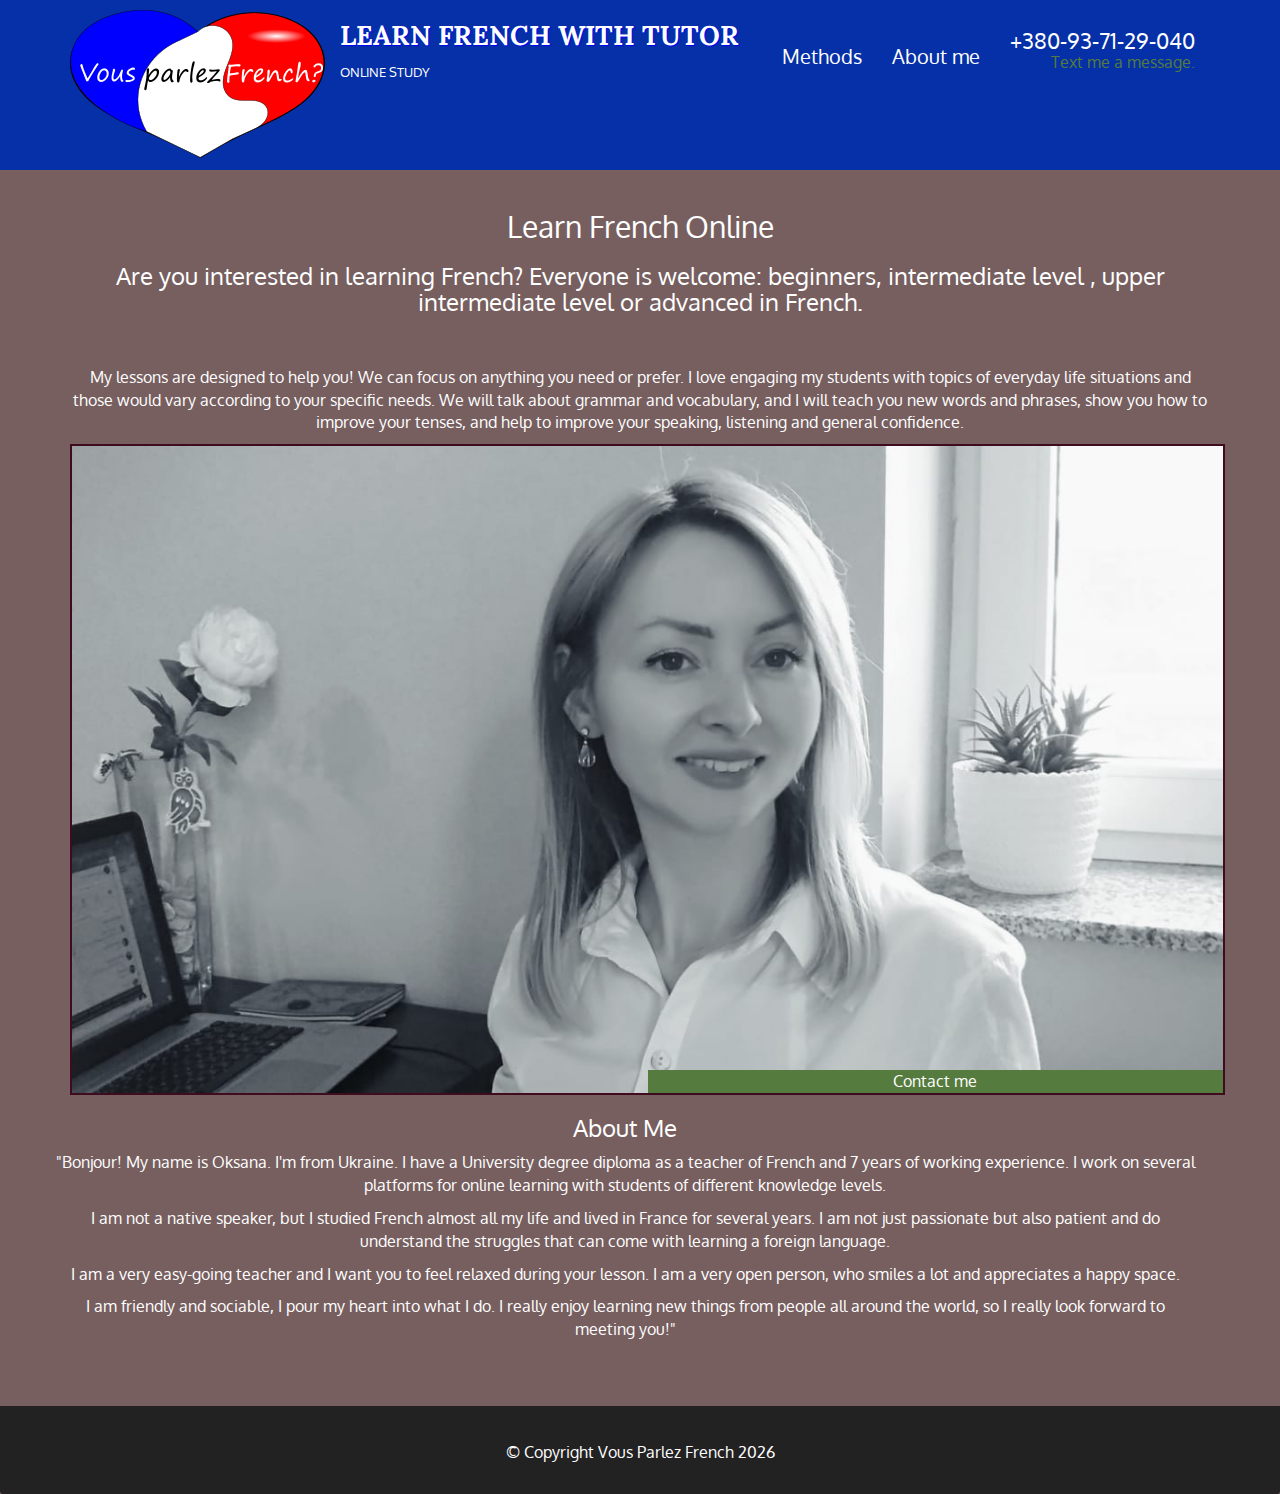
==== about-me.html @ 1aa86977 "Add files via upload" ====
<!doctype html>
<html lang="en">
  <head>
    <meta charset="utf-8">
    <meta http-equiv="X-UA-Compatible" content="IE=edge">
    <meta name="viewport" content="width=device-width, initial-scale=1">
    <title>Are you interested in learning French? Everyone is welcome: beginners, intermediate level , upper intermediate level or advanced in French.</title>
    <link rel="stylesheet" href="css/bootstrap.min.css">
    <link rel="stylesheet" href="css/styles.css">
    <link href='https://fonts.googleapis.com/css?family=Oxygen:400,300,700' rel='stylesheet' type='text/css'>
    <link href='https://fonts.googleapis.com/css?family=Lora' rel='stylesheet' type='text/css'>
  </head>
<body>
  <header>
    <nav id="header-nav" class="navbar navbar-default">
      <div class="container">
        <div class="navbar-header">
          <a href="index.html" class="pull-left visible-md visible-lg">
            <div id="logo-img"></div>
          </a>

          <div class="navbar-brand">
            <a href="index.html"><h1>Learn French with Tutor</h1></a>
            <p>
              <span>Online Study</span>
            </p>
          </div>

          <button type="button" class="navbar-toggle collapsed" data-toggle="collapse" data-target="#collapsable-nav" aria-expanded="false">
            <span class="sr-only">Toggle navigation</span>
            <span class="icon-bar"></span>
            <span class="icon-bar"></span>
            <span class="icon-bar"></span>
          </button>
        </div>
        
        <div id="collapsable-nav" class="collapse navbar-collapse">
           <ul id="nav-list" class="nav navbar-nav navbar-right">
            <li>
              <a href="methods.html">
                <span class=""></span><br class="hidden-xs"> Methods</a>
            </li>
            <li>
              <a href="about-me.html">
                <span class=""></span><br class="hidden-xs"> About me</a>
            </li>
            <li id="phone" class="hidden-xs">
              <a href="tel:+380-93-71-29-040">
                <span>+380-93-71-29-040</span></a><div>Text me a message.</div>
              </li>
          </ul><!-- #nav-list -->
        </div><!-- .collapse .navbar-collapse -->
      </div><!-- .container -->
    </nav><!-- #header-nav -->
  </header>

  <div id="main-content" class="container">
    <h2 id="menu-categories-title" class="text-center">Learn French Online</h2>
    <div class="text-center"><h3>Are you interested in learning French? Everyone is welcome: beginners, intermediate level , upper intermediate level or advanced in French.</h3></div>
    <div class="text-center"><p>My lessons are designed to help you! We can focus on anything you need or prefer. I love engaging my students with topics of everyday life situations and those would vary according to your specific needs. We will talk about grammar and vocabulary, and I will teach you new words and phrases, show you how to improve your tenses, and help to improve your speaking, listening and general confidence. </p></div>
    <section class="row">
      <div class="menu-item-tile col-lg-12">
        <div class="row">
          <div class="col-lg-12">
            <div class="menu-item-photo">
              <div>Contact me</div>
              <img class="img-responsive" width="100%" height="100%" src="images/about-me-large.jpg" alt="Item">
            </div>
          </div>
          <div class="menu-item-description text-center">
            <h3 class="menu-item-title">About Me</h3>
            <p id="oksana-story">
              "Bonjour! My name is Oksana. I'm from Ukraine. 
              I have a University degree diploma as a teacher of French and 7 years of working experience. 
              I work on several platforms for online learning with students of different knowledge levels.</p> 
              <p> I am not a native speaker, but I studied French almost all my life and lived in France for several years. 
              I am not just passionate but also patient and do understand the struggles that can come with learning 
              a foreign language.</p> 
              <p>I am a very easy-going teacher and I want you to feel relaxed during your lesson. 
              I am a very open person, who smiles a lot and appreciates a happy space. </p> 
              <p>I am friendly and sociable, I pour my heart into what I do.  
              I really enjoy learning new things from people all around the world, 
              so I really look forward to meeting you!"</p>
            </p>
          </div>
        </div>
        <hr class="visible-xs">
      </div>

    </section>

  </div><!-- End of #main-content -->

  <footer class="panel-footer">
    <div class="container">
      <div class="text-center">&copy; Copyright Vous Parlez French <script>document.write(new Date().getFullYear())</script></div>
    </div>
  </footer>

  <!-- jQuery (Bootstrap JS plugins depend on it) -->
  <script src="js/jquery-2.1.4.min.js"></script>
  <script src="js/bootstrap.min.js"></script>
  <script src="js/script.js"></script>
</body>
</html>
---- css/styles.css ----
body {
  font-size: 16px;
  color: #fff;
  background-color: #775f60;
  font-family: 'Oxygen', sans-serif;
}

/** HEADER **/
#header-nav {
  background-color: rgb(5, 48, 167);
  border-radius: 0;
  border: 0;
}

#logo-img {
  background: url('../images/logo_vousparlez.png') no-repeat;
  width:255px;
  height:150px;
  margin: 10px 15px 10px 0;
}

.navbar-brand {
  padding-top: 25px;
}
.navbar-brand h1 { 
  font-family: 'Lora', serif;
  color: #ffffff;
  font-size: 1.5em;
  text-transform: uppercase;
  font-weight: bold;
  text-shadow: 1px 1px 1px rgb(1, 5, 243);
  margin-top: 0;
  margin-bottom: 0;
  line-height: .75;
}
.navbar-brand a:hover, .navbar-brand a:focus {
  text-decoration: none;
}
.navbar-brand p { 
  color: #ffffff;
  text-transform: uppercase;
  font-size: .7em;
  margin-top: 15px;
}
.navbar-brand p span { 
  vertical-align: middle;
}

#nav-list {
  margin-top: 10px;
}
#nav-list a {
  color: #ffffff;
  text-align: center;
  font-size: 20px;
}
#nav-list a:hover {
  background: #E7E7E7;
}
#nav-list a span {
  font-size: 1.1em;
}

#phone {
  margin-top: 5px;
}
#phone a {
  text-align: right;
  padding-bottom: 0;
}
#phone div { 
  color: #557c3e;
  text-align: right;
  padding-right: 15px;
}

.navbar-header button.navbar-toggle, .navbar-header .icon-bar {
  border: 1px solid white;
}
.navbar-header button.navbar-toggle {
  clear: both;
  margin-top: -30px;
}
/* END HEADER */

/* FOOTER */
.panel-footer {
  margin-top: 30px;
  padding-top: 35px;
  padding-bottom: 30px;
  background-color: #222;
  border-top: 0;
}
.panel-footer div.row {
  margin-bottom: 35px;
}
#hours, #address {
  line-height: 2;
}
#hours > span, #address > span {
  font-size: 1.3em;
}
#address p {
  color: #557c3e;
  font-size: .8em;
  line-height: 1.8;
}
#testimonials {
  font-style: italic;
}
#testimonials p:nth-child(2) {
  margin-top: 25px;
}
/* END FOOTER */



/* HOME PAGE */
.container .jumbotron {
  box-shadow: 0 0 50px blue;
  border: 2px solid white;
}

#methods, #about-me, #map-tile {
  height: 250px;
  width: 100%;
  margin-bottom: 15px;
  position: relative;
  border: 2px solid white;
  overflow: hidden;
}
#methods:hover, #about-me:hover, #map-tile:hover {
  box-shadow: 0 1px 5px 1px #0816ce;
}
#methods {
  background: url('../images/methods.png') no-repeat;
  background-position: center;
}
#about-me {
  background: url('../images/about-me.png') no-repeat;
  background-position: center;
}
#methods span, #about-me span, #map-tile span {
  position: absolute;
  bottom: 0;
  right: 0;
  width: 100%;
  text-align: center;
  font-size: 1.6em;
  text-transform: uppercase;
  background-color: #000;
  color: #fff;
  opacity: .8;
}
/* END HOME PAGE */

/* MENU CATEGORIES PAGE */
.category-tile { 
  position: relative;
  border: 2px solid #3F0C1F;
  overflow: hidden;
  width: 200px;
  height: 200px;
  margin: 0 auto 15px;
}
.category-tile span {
  position: absolute;
  bottom: 0;
  right: 0;
  width: 100%;
  text-align: center;
  font-size: 1.2em;
  text-transform: uppercase;
  background-color: #000;
  color: #fff;
  opacity: .8;
}
.category-tile:hover {
  box-shadow: 0 1px 5px 1px #cccccc;
}

#menu-categories-title + div {
  margin-bottom: 50px;
}
/* END MENU CATEGORIES PAGE */

/* SINGLE CATEGORY PAGE */
.menu-item-tile {
  margin-bottom: 25px;
}
.menu-item-tile hr {
  width: 100%;
}
.menu-item-tile .menu-item-price {
  font-size: 1.1em;
  text-align: right;
  margin-top: -15px;
  margin-right: -15px;
}
.menu-item-tile .menu-item-price span {
  font-size: .6em;
}
.menu-item-photo {
  position: relative;
  border: 2px solid #3F0C1F; 
  overflow: hidden;
  padding: 0;
  margin-right: -15px;
  margin-left: auto;
  margin-bottom: 20px;
  max-width: 1250px;
}
.menu-item-photo div {
  position: absolute;
  bottom: 0;
  right: 0;
  width: 50%;
  background-color: #557c3e;
  text-align: center;
}
.menu-item-description {
  padding-right: 30px;
}
h3.menu-item-title {
  margin: 0 0 10px;
}
.menu-item-details {
  font-size: .9em;
  font-style: italic;
}
/* END SINGLE CATEGORY PAGE */




/********** Large devices only **********/
@media (min-width: 1200px) {
  .container .jumbotron {
    background: url('../images/paris_1280.jpg') no-repeat;
    height: 675px;
  }
}

/********** Medium devices only **********/
@media (min-width: 992px) and (max-width: 1199px) {
  /* Header */
  #logo-img {
    background: url('../images/logo_vousparlez_200px.png') no-repeat;
    width: 200px;
    height: 116px;
    margin: 5px 5px 5px 0;
  }

  #nav-list a{
    font-size: 14px;
  }

  .navbar-brand h1{
    font-size: 24px;
  }
  /* End Header */

  /* Home Page */
  .container .jumbotron {
    background: url('../images/paris_1280.jpg') no-repeat;
    height: 558px;
  }
  /* End Home Page */
}

/********** Small devices only **********/
@media (min-width: 768px) and (max-width: 991px) {
  /* Home Page */
  .container .jumbotron {
    background: url('../images/paris_1280.jpg') no-repeat;
    height: 432px;
  }

  #nav-list a{
    font-size: 14px;
  }

  .navbar-brand h1{
    font-size: 24px;
  }
  /* End Home Page */
}

/********** Extra small devices only **********/
@media (max-width: 767px) {
  /* Header */
  .navbar-brand {
    padding-top: 10px;
    height: 80px;
  }
  .navbar-brand h1 { /* Restaurant name */
    padding-top: 10px;
    font-size: 5vw; /* 1vw = 1% of viewport width */
  }
  .navbar-brand p {
    font-size: .6em;
    margin-top: 12px;
  }
  .navbar-brand p img { 
    height: 20px;
  }

  #collapsable-nav a { 
    font-size: 1.2em;
  }
  #collapsable-nav a span { 
    font-size: 1em;
    margin-right: 5px;
  }

  #call-btn > a {
    font-size: 1.5em;
    display: block;
    margin: 0 20px;
    padding: 10px;
    border: 2px solid #fff;
    background-color: #f6b319;
    color: #951c49;
  }
  #xs-deliver {
    margin-top: 5px;
    font-size: .7em;
    letter-spacing: .1em;
    text-transform: uppercase;
  }
  /* End Header */

  /* Footer */
  .panel-footer section {
    margin-bottom: 30px;
    text-align: center;
  }
  .panel-footer section:nth-child(3) {
    margin-bottom: 0; /* margin already exists on the whole row */
  }
  .panel-footer section hr {
    width: 50%;
  }
  /* End Footer */

  /* Home Page */
  .container .jumbotron {
    margin-top: 30px;
    padding: 0;
  }
  #methods, #about-me {
    width: 360px;
    margin: 0 auto 15px;
  }

  .menu-item-photo {
    margin-right: auto;
  }
  .menu-item-tile .menu-item-price {
    text-align: center;
  }
  .menu-item-description {
    text-align: center;;
  }
}

#menu-categories-title > br{
  margin-bottom: 15px;
}

#menu-categories-title span{

}




/********** Super extra small devices Only :-) (e.g., iPhone 4) **********/
@media (max-width: 479px) {
  /* Header */
  .navbar-brand h1 { 
    padding-top: 5px;
    font-size: 6vw;
  }
  /* End Header */
  
  /* Home page */
  #methods, #about-me {
    width: 280px;
    margin: 0 auto 15px;
  }

  .col-xxs-12 {
    position: relative;
    min-height: 1px;
    padding-right: 15px;
    padding-left: 15px;
    float: left;
    width: 100%;
  }
}

  /* End Home page */

  /* about-me page */
#oksana_story{
line-height: 32px;   /* within paragraph */
margin-bottom: 30px; /* between paragraphs */
}

  /* end about-me page */


  /* methods page */

  .methods-table{
    display: flex;
    flex-wrap:wrap;
    justify-content: space-around;
    width: min(1600px, 100%);

  }

  .card{
    max-width: 360px;
    background-color: rgb(45, 45, 226);
    margin: 10px 10px;
    overflow: hidden;
    color: white;
   font-weight: 600;
   text-align: center;
   border-radius:  5px 5px;

  }

  .card-header{
    background-color:rgb(153, 43, 43);
    display: inline-block;
    color: #E7E7E7;
    padding: 10px 10px;
    border-radius:  10px 10px;
  }


  .card:hover{
    background-color: tomato;
    border: solid 1px;
    border-color: white;
  }
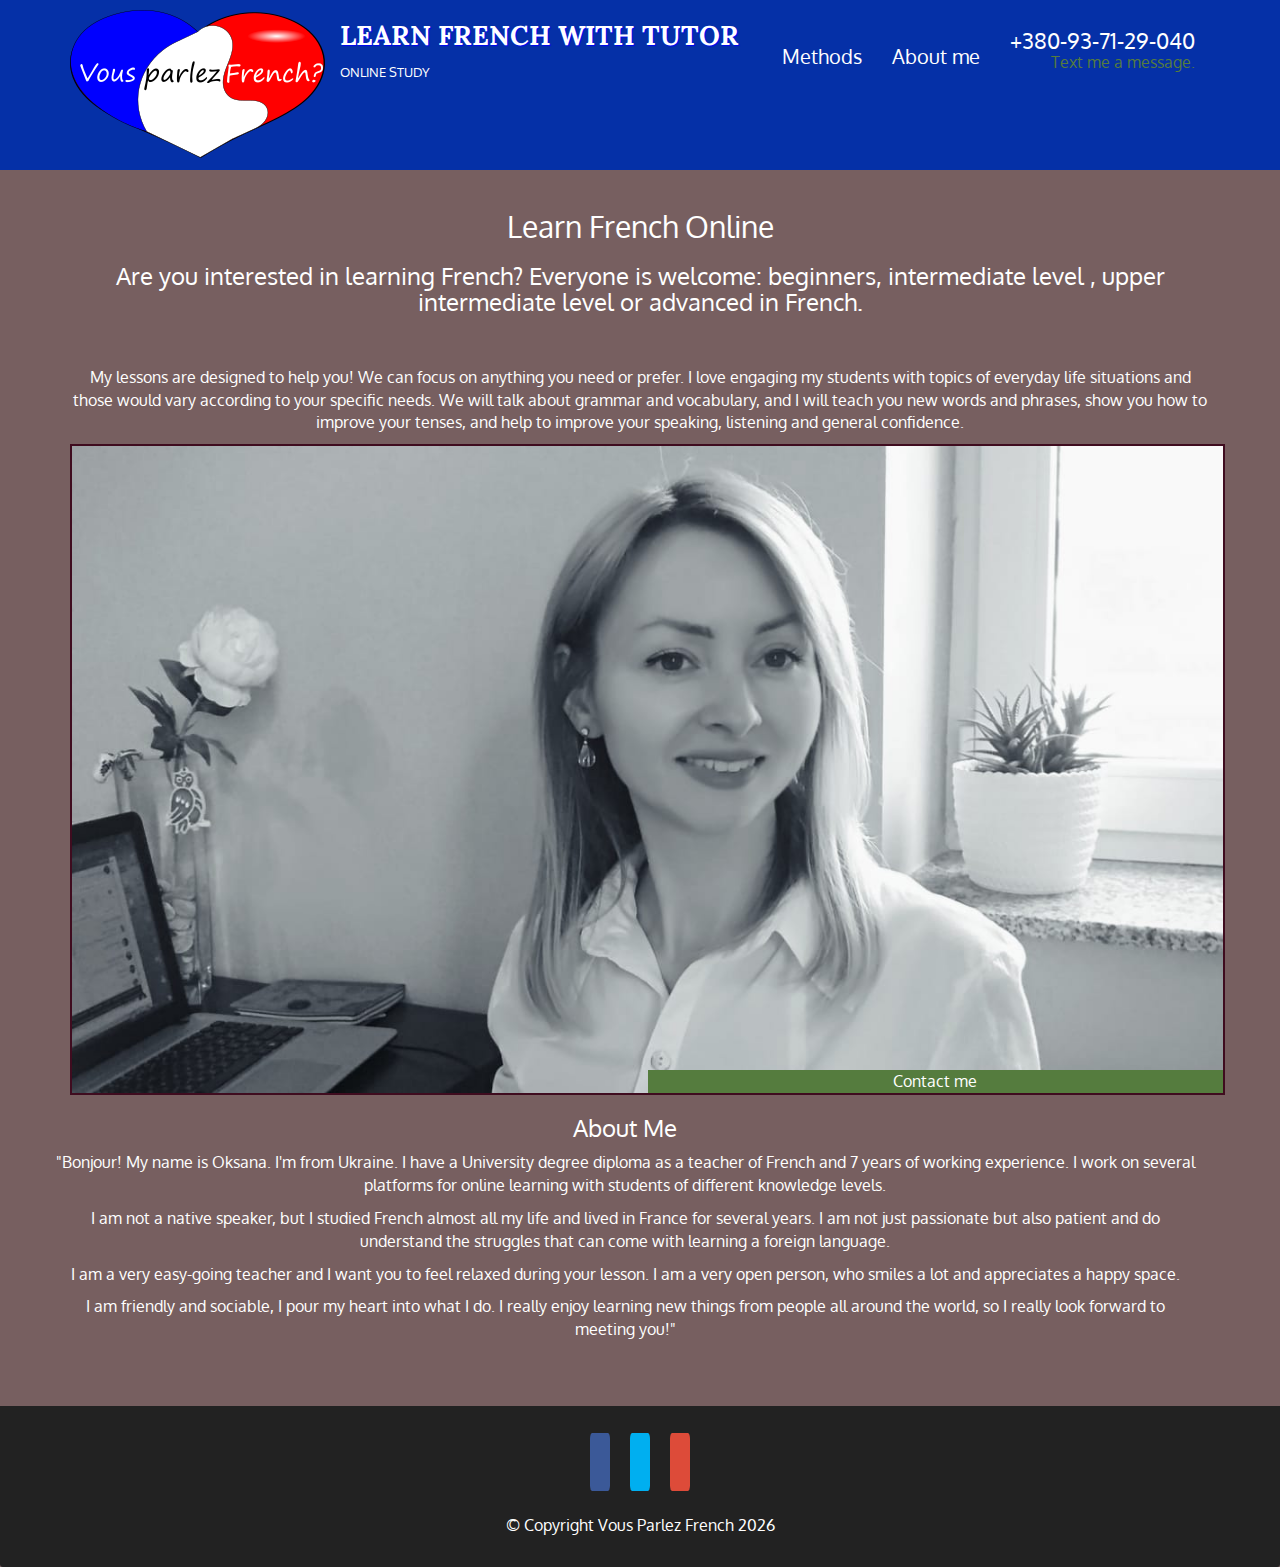
==== commit 2ae7ef05: "Add files via upload" ====
--- a/about-me.html
+++ b/about-me.html
@@ -4,7 +4,7 @@
     <meta charset="utf-8">
     <meta http-equiv="X-UA-Compatible" content="IE=edge">
     <meta name="viewport" content="width=device-width, initial-scale=1">
-    <title>Are you interested in learning French? Everyone is welcome: beginners, intermediate level , upper intermediate level or advanced in French.</title>
+    <title>Vous parlez French? Learn French with tutor.</title>
     <link rel="stylesheet" href="css/bootstrap.min.css">
     <link rel="stylesheet" href="css/styles.css">
     <link href='https://fonts.googleapis.com/css?family=Oxygen:400,300,700' rel='stylesheet' type='text/css'>
@@ -93,7 +93,15 @@
 
   <footer class="panel-footer">
     <div class="container">
-      <div class="text-center">&copy; Copyright Vous Parlez French <script>document.write(new Date().getFullYear())</script></div>
+      <div class="icons">
+        <address>
+      <a href="https://www.facebook.com/profile.php?id=100004658418499"  target="_blank" class="fa fa-facebook"></a>
+      <a href="skype:oksana.monana"  target="_blank" class="fa fa-skype"></a>
+      <a href="mailto:mmademoisselle@gmail.com"  target="_blank" class="fa fa-google"></a>
+    </div>
+    </address>
+      <div class="text-center"><!-- Add font awesome icons -->
+&copy; Copyright Vous Parlez French <script>document.write(new Date().getFullYear())</script></div>
     </div>
   </footer>
 
--- a/css/styles.css
+++ b/css/styles.css
@@ -416,8 +416,9 @@
   .methods-table{
     display: flex;
     flex-wrap:wrap;
-    justify-content: space-around;
+    justify-content: center;
     width: min(1600px, 100%);
+    justify-content: space-evenly;
 
   }
 
@@ -430,6 +431,8 @@
    font-weight: 600;
    text-align: center;
    border-radius:  5px 5px;
+   padding: 0;
+
 
   }
 
@@ -441,6 +444,57 @@
     border-radius:  10px 10px;
   }
 
+  .card .card-header p{
+    padding: 20px;
+    margin: 50px;
+  }
+
+  .panel-footer .container .icons {
+    margin-bottom: 10px;
+    display: flex;
+    justify-content: center;
+    align-self: center;
+    flex-wrap:wrap;
+  }
+
+
+  .fa{
+    margin: 10px;
+    padding: 10px;
+    font-size: 30px;
+    width: 35px;
+    text-align: center;
+    text-decoration: none;
+    border-radius: 10%;
+    justify-content: center;
+  }
+  
+  /* Add a hover effect if you want */
+  .fa:hover {
+    background: white;
+    color: #3B5998;
+  }
+  
+  /* Set a specific color for each brand */
+  
+  /* Facebook */
+  .fa-facebook {
+    background: #3B5998;
+    color: white;
+    align-items: center;
+  }
+  
+  /* Twitter */
+  .fa-skype {
+    background: #00aff0;
+    color: white;
+  }
+
+  .fa-google {
+    background: #dd4b39;
+    color: white;
+  }
+
 
   .card:hover{
     background-color: tomato;
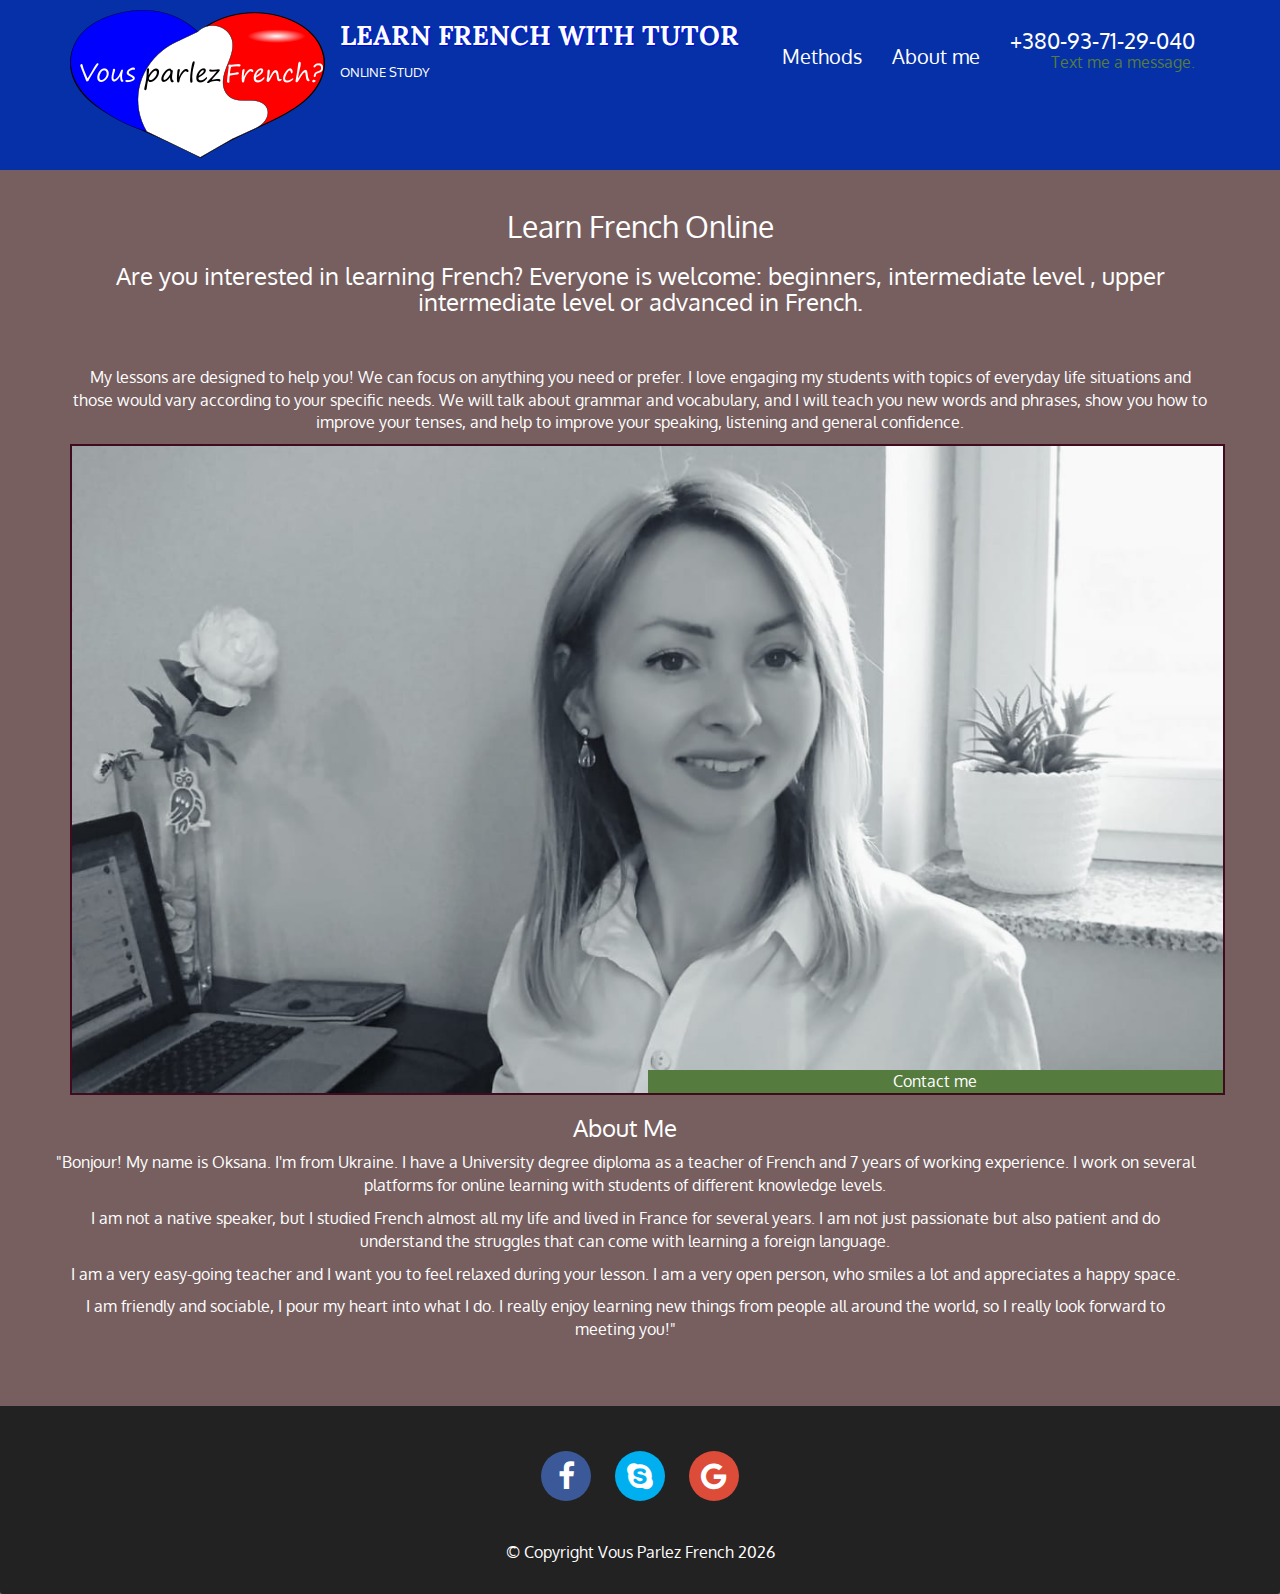
==== commit 39136d98: "Add files via upload" ====
--- a/about-me.html
+++ b/about-me.html
@@ -9,6 +9,7 @@
     <link rel="stylesheet" href="css/styles.css">
     <link href='https://fonts.googleapis.com/css?family=Oxygen:400,300,700' rel='stylesheet' type='text/css'>
     <link href='https://fonts.googleapis.com/css?family=Lora' rel='stylesheet' type='text/css'>
+    <link rel="stylesheet" href="https://cdnjs.cloudflare.com/ajax/libs/font-awesome/4.7.0/css/font-awesome.min.css">
   </head>
 <body>
   <header>
--- a/css/styles.css
+++ b/css/styles.css
@@ -458,14 +458,14 @@
   }
 
 
-  .fa{
+  .panel-footer .fa{
     margin: 10px;
     padding: 10px;
     font-size: 30px;
-    width: 35px;
+    width: 50px;
     text-align: center;
     text-decoration: none;
-    border-radius: 10%;
+    border-radius: 50%;
     justify-content: center;
   }
   
@@ -473,6 +473,8 @@
   .fa:hover {
     background: white;
     color: #3B5998;
+    font-size: 35px;
+    width: 55px;
   }
   
   /* Set a specific color for each brand */
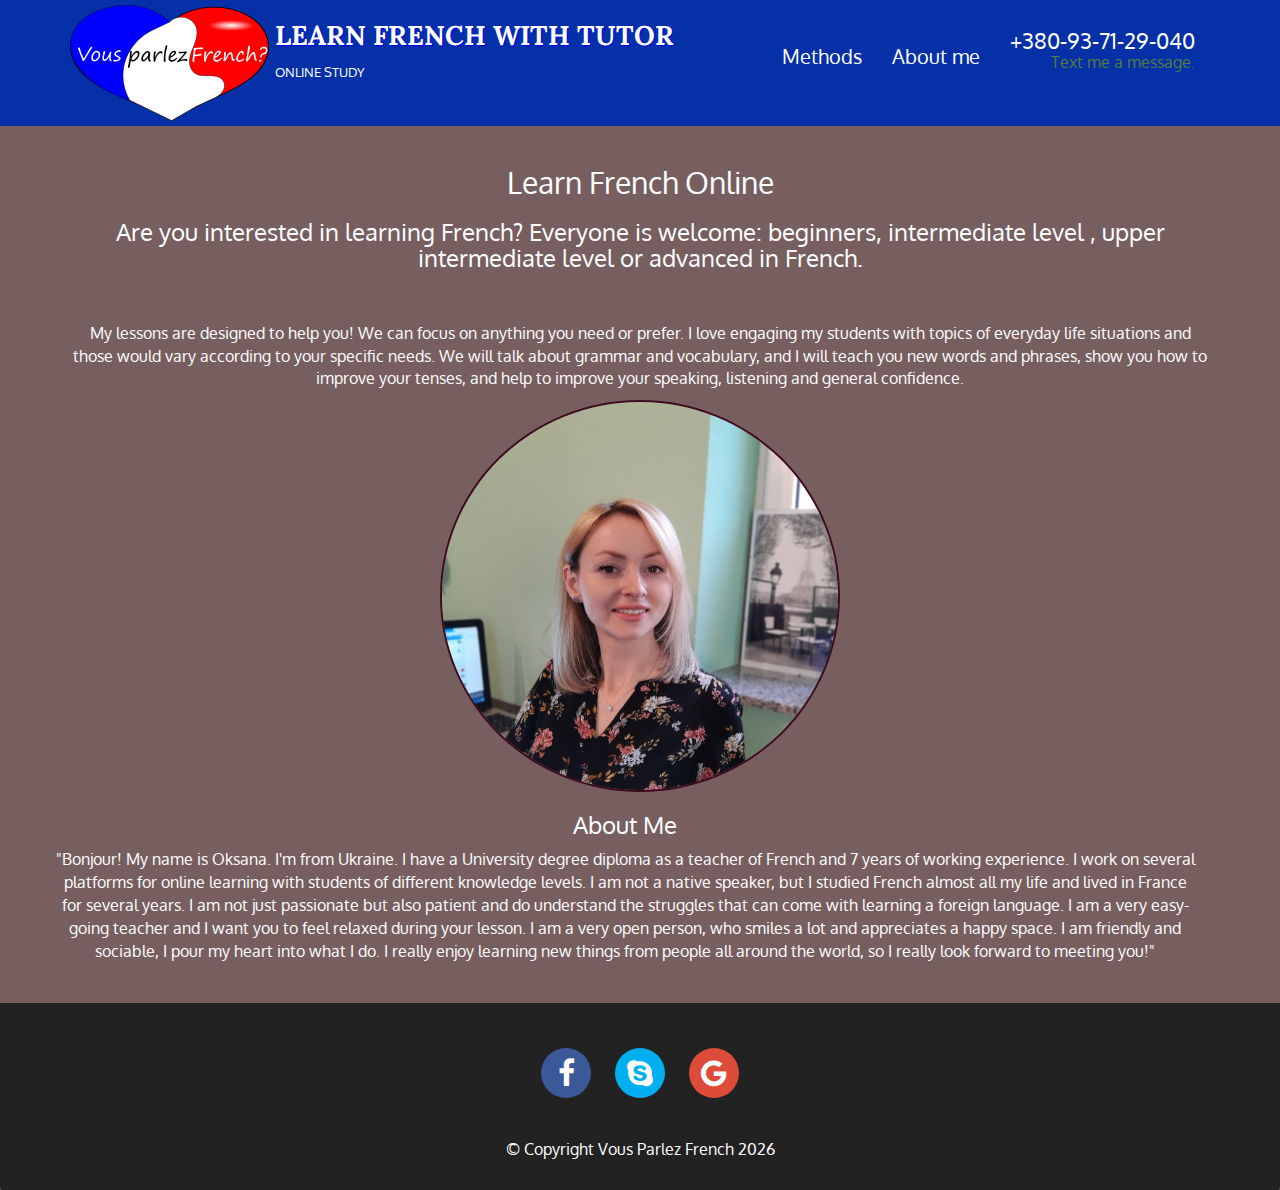
==== commit 394b9121: "Add files via upload" ====
--- a/about-me.html
+++ b/about-me.html
@@ -4,7 +4,7 @@
     <meta charset="utf-8">
     <meta http-equiv="X-UA-Compatible" content="IE=edge">
     <meta name="viewport" content="width=device-width, initial-scale=1">
-    <title>Vous parlez French? Learn French with tutor.</title>
+    <title>Vous parlez French? Learn French with tutor</title>
     <link rel="stylesheet" href="css/bootstrap.min.css">
     <link rel="stylesheet" href="css/styles.css">
     <link href='https://fonts.googleapis.com/css?family=Oxygen:400,300,700' rel='stylesheet' type='text/css'>
@@ -16,7 +16,7 @@
     <nav id="header-nav" class="navbar navbar-default">
       <div class="container">
         <div class="navbar-header">
-          <a href="index.html" class="pull-left visible-md visible-lg">
+          <a href="index.html" class="pull-left visible-xs visible-md visible-lg">
             <div id="logo-img"></div>
           </a>
 
@@ -60,29 +60,26 @@
     <div class="text-center"><h3>Are you interested in learning French? Everyone is welcome: beginners, intermediate level , upper intermediate level or advanced in French.</h3></div>
     <div class="text-center"><p>My lessons are designed to help you! We can focus on anything you need or prefer. I love engaging my students with topics of everyday life situations and those would vary according to your specific needs. We will talk about grammar and vocabulary, and I will teach you new words and phrases, show you how to improve your tenses, and help to improve your speaking, listening and general confidence. </p></div>
     <section class="row">
-      <div class="menu-item-tile col-lg-12">
+      <div class="col-lg-12">
         <div class="row">
-          <div class="col-lg-12">
             <div class="menu-item-photo">
-              <div>Contact me</div>
-              <img class="img-responsive" width="100%" height="100%" src="images/about-me-large.jpg" alt="Item">
+              <img class="img-responsive"  src="images/about-me-large.png" alt="Item">
             </div>
-          </div>
           <div class="menu-item-description text-center">
             <h3 class="menu-item-title">About Me</h3>
-            <p id="oksana-story">
+            <div class="text-center"><p>
               "Bonjour! My name is Oksana. I'm from Ukraine. 
               I have a University degree diploma as a teacher of French and 7 years of working experience. 
-              I work on several platforms for online learning with students of different knowledge levels.</p> 
-              <p> I am not a native speaker, but I studied French almost all my life and lived in France for several years. 
+              I work on several platforms for online learning with students of different knowledge levels. 
+               I am not a native speaker, but I studied French almost all my life and lived in France for several years. 
               I am not just passionate but also patient and do understand the struggles that can come with learning 
-              a foreign language.</p> 
-              <p>I am a very easy-going teacher and I want you to feel relaxed during your lesson. 
-              I am a very open person, who smiles a lot and appreciates a happy space. </p> 
-              <p>I am friendly and sociable, I pour my heart into what I do.  
+              a foreign language.
+              I am a very easy-going teacher and I want you to feel relaxed during your lesson. 
+              I am a very open person, who smiles a lot and appreciates a happy space. 
+              I am friendly and sociable, I pour my heart into what I do.  
               I really enjoy learning new things from people all around the world, 
-              so I really look forward to meeting you!"</p>
-            </p>
+              so I really look forward to meeting you!"</p></div>
+            </>
           </div>
         </div>
         <hr class="visible-xs">
--- a/css/styles.css
+++ b/css/styles.css
@@ -139,6 +139,7 @@
 #about-me {
   background: url('../images/about-me.png') no-repeat;
   background-position: center;
+
 }
 #methods span, #about-me span, #map-tile span {
   position: absolute;
@@ -205,10 +206,11 @@
   border: 2px solid #3F0C1F; 
   overflow: hidden;
   padding: 0;
-  margin-right: -15px;
+  margin-right: auto;
   margin-left: auto;
   margin-bottom: 20px;
-  max-width: 1250px;
+  max-width: 400px;
+  border-radius: 50%;
 }
 .menu-item-photo div {
   position: absolute;
@@ -240,6 +242,14 @@
     height: 675px;
   }
 }
+
+#logo-img {
+  background: url('../images/logo_vousparlez_200px.png') no-repeat;
+  width: 200px;
+  height: 116px;
+  margin: 5px 5px 5px 0;
+}
+
 
 /********** Medium devices only **********/
 @media (min-width: 992px) and (max-width: 1199px) {
@@ -271,6 +281,13 @@
 /********** Small devices only **********/
 @media (min-width: 768px) and (max-width: 991px) {
   /* Home Page */
+  #logo-img {
+    background: url('../images/logo_vousparlez_200px.png') no-repeat;
+    width: 200px;
+    height: 116px;
+    margin: 5px 5px 5px 0;
+  }
+
   .container .jumbotron {
     background: url('../images/paris_1280.jpg') no-repeat;
     height: 432px;
@@ -289,13 +306,20 @@
 /********** Extra small devices only **********/
 @media (max-width: 767px) {
   /* Header */
+  #logo-img {
+    background: url('../images/logo_vousparlez_50px.png') no-repeat;
+    width: 100px;
+    height: 60px;
+    margin: 5px 5px 5px 0;
+  }
+
   .navbar-brand {
     padding-top: 10px;
     height: 80px;
   }
   .navbar-brand h1 { /* Restaurant name */
     padding-top: 10px;
-    font-size: 5vw; /* 1vw = 1% of viewport width */
+    font-size: 4vw; /* 1vw = 1% of viewport width */
   }
   .navbar-brand p {
     font-size: .6em;
@@ -380,7 +404,7 @@
   /* Header */
   .navbar-brand h1 { 
     padding-top: 5px;
-    font-size: 6vw;
+    font-size: 4vw;
   }
   /* End Header */
   
@@ -399,14 +423,11 @@
     width: 100%;
   }
 }
-
   /* End Home page */
+  /********** End of super extra small devices Only :-) (e.g., iPhone 4) **********/
 
   /* about-me page */
-#oksana_story{
-line-height: 32px;   /* within paragraph */
-margin-bottom: 30px; /* between paragraphs */
-}
+
 
   /* end about-me page */
 
@@ -419,8 +440,17 @@
     justify-content: center;
     width: min(1600px, 100%);
     justify-content: space-evenly;
-
-  }
+  }
+
+  #whytolearn{
+    margin: 0px;
+    padding: 0px;
+    width: 100%;
+    background: linear-gradient(to right, rgb(65, 65, 236), white, red);
+    color: black;
+    font-weight: 600;
+  }
+
 
   .card{
     max-width: 360px;
@@ -504,6 +534,123 @@
     border-color: white;
   }
 
-
-
-
+    /* Pricing */
+
+  section.pricing {
+    background: linear-gradient(to right, blue, white, red);
+
+  }
+  
+  .pricing .card-body {
+
+    border: none;
+    border-radius: 1rem;
+    transition: all 0.2s;
+    box-shadow: 0 0.5rem 1rem 0 rgba(0, 0, 0, 0.1);
+  }
+
+  section.pricing .card-body:hover{
+    background-color: black;
+  }
+  
+  .pricing hr {
+    margin: 1.5rem 0;
+  }
+  
+  .pricing .card-title {
+    margin: 0.5rem 0;
+    font-size: 0.9rem;
+    letter-spacing: .1rem;
+    font-weight: bold;
+  }
+  
+  .pricing .card-price {
+    font-size: 3rem;
+    margin: 0;
+  }
+  
+  .pricing .card-price .period {
+    font-size: 0.8rem;
+  }
+  
+  .pricing ul li {
+    margin-bottom: 1rem;
+  }
+  
+  .pricing .text-muted {
+    opacity: 0.7;
+  }
+  
+  .pricing .btn {
+    font-size: 80%;
+    border-radius: 5rem;
+    letter-spacing: .1rem;
+    font-weight: bold;
+    padding: 1rem;
+    opacity: 0.9;
+    transition: all 0.2s;
+  }
+  
+  /* Hover Effects on Card */
+  
+  @media (min-width: 992px) {
+    .pricing .card:hover {
+      margin-top: -.25rem;
+      margin-bottom: .25rem;
+      box-shadow: 0 0.5rem 1rem 0 rgba(117, 68, 68, 0.3);
+    }
+    .pricing .card:hover .btn {
+      opacity: 1;
+    }
+  }
+  @media (min-width: 573px) {
+    .pricing .card{
+      margin-left: auto;
+      margin-right: auto;
+    }
+    .pricing .card:hover {
+      margin-top: -.25rem;
+      margin-bottom: .25rem;
+      box-shadow: 0 0.5rem 1rem 0 rgba(117, 68, 68, 0.3);
+      margin-left: auto;
+      margin-right: auto;
+    }
+    .pricing .card:hover .btn {
+      opacity: 1;
+    }
+  }
+
+  @media (min-width: 346px) {
+    .pricing .card{
+      margin-left: auto;
+      margin-right: auto;
+    }
+    .pricing .card:hover {
+      margin-top: -.25rem;
+      margin-bottom: .25rem;
+      box-shadow: 0 0.5rem 1rem 0 rgba(117, 68, 68, 0.3);
+      margin-left: auto;
+      margin-right: auto;
+    }
+    .pricing .card:hover .btn {
+      opacity: 1;
+    }
+  }
+
+#intro {
+    height: 100%;
+}
+
+#intro {
+    background: url("/images/1.png") no-repeat center center fixed;
+    -webkit-background-size: cover;
+    -moz-background-size: cover;
+    -o-background-size: cover;
+    background-size: cover;
+}
+
+.btn-secondary {
+  background-color: transparent;
+  border-color: #c60063;
+  color: #c60063;
+}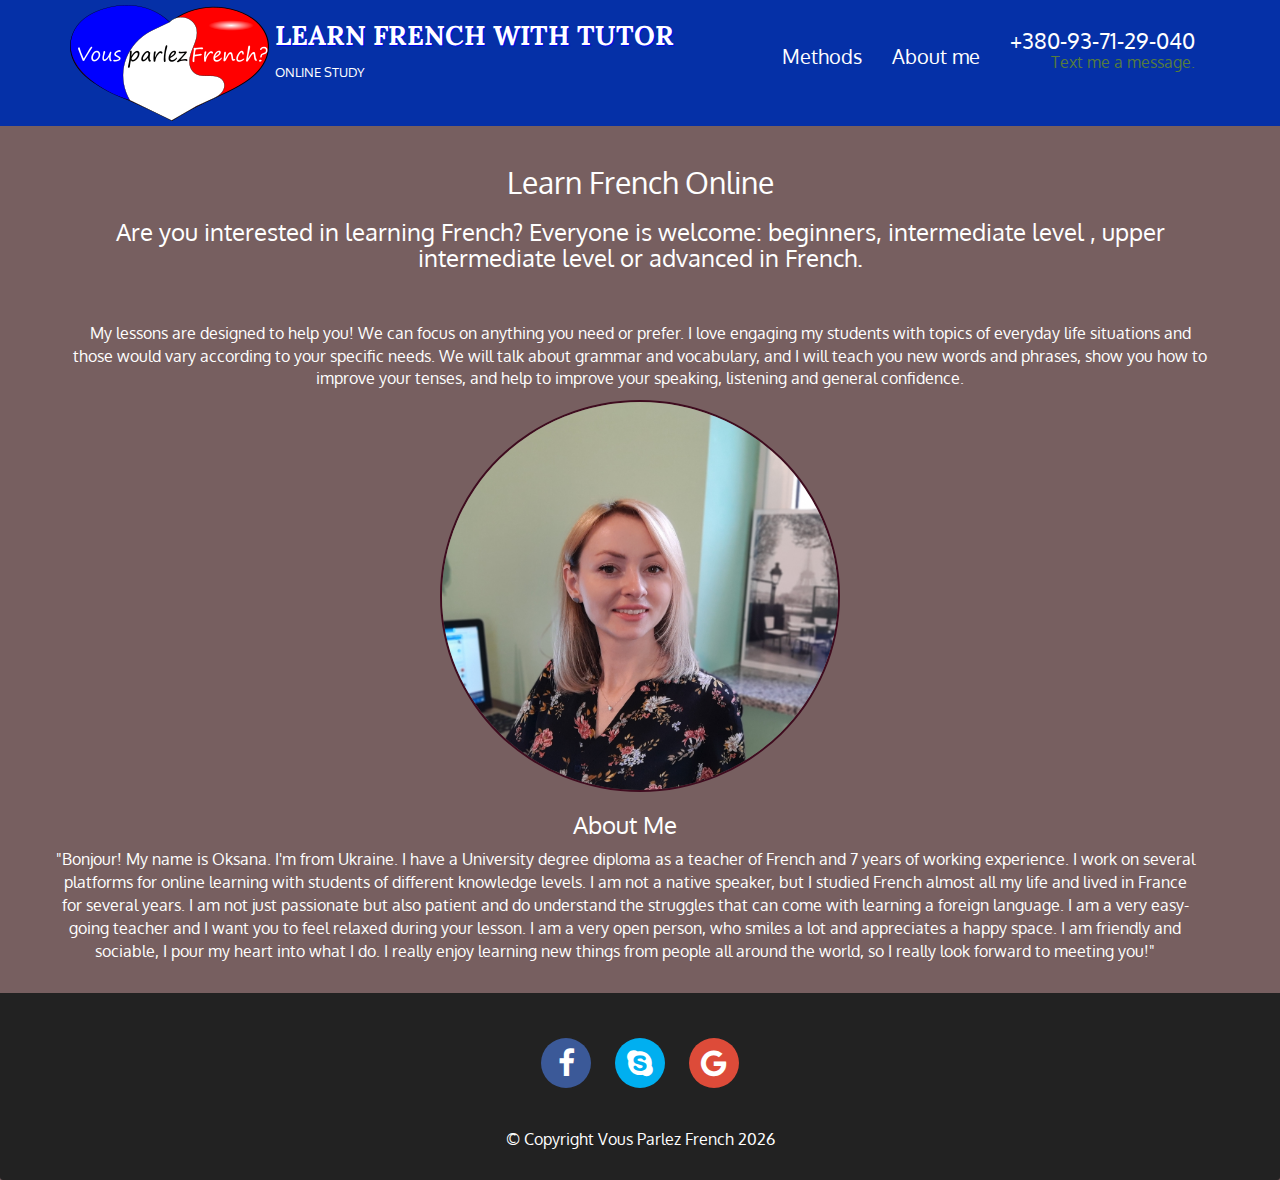
==== commit bd140832: "Add files via upload" ====
--- a/about-me.html
+++ b/about-me.html
@@ -57,17 +57,23 @@
 
   <div id="main-content" class="container">
     <h2 id="menu-categories-title" class="text-center">Learn French Online</h2>
-    <div class="text-center"><h3>Are you interested in learning French? Everyone is welcome: beginners, intermediate level , upper intermediate level or advanced in French.</h3></div>
-    <div class="text-center"><p>My lessons are designed to help you! We can focus on anything you need or prefer. I love engaging my students with topics of everyday life situations and those would vary according to your specific needs. We will talk about grammar and vocabulary, and I will teach you new words and phrases, show you how to improve your tenses, and help to improve your speaking, listening and general confidence. </p></div>
+    <div class="text-center"><h3>Are you interested in learning French? Everyone is welcome: beginners, intermediate level , upper intermediate level or advanced in French.
+    </h3>
+    </div>
+    <div class="text-center">
+    <p>My lessons are designed to help you! We can focus on anything you need or prefer. I love engaging my students with topics of everyday life situations and those would vary according to your specific needs. We will talk about grammar and vocabulary, and I will teach you new words and phrases, show you how to improve your tenses, and help to improve your speaking, listening and general confidence.
+    </p>
+    </div>
     <section class="row">
       <div class="col-lg-12">
         <div class="row">
             <div class="menu-item-photo">
               <img class="img-responsive"  src="images/about-me-large.png" alt="Item">
             </div>
-          <div class="menu-item-description text-center">
-            <h3 class="menu-item-title">About Me</h3>
-            <div class="text-center"><p>
+            <div class="menu-item-description">
+              <div class="text-center">
+              <h3 class="menu-item-title">About Me</h3>
+            
               "Bonjour! My name is Oksana. I'm from Ukraine. 
               I have a University degree diploma as a teacher of French and 7 years of working experience. 
               I work on several platforms for online learning with students of different knowledge levels. 
@@ -78,8 +84,8 @@
               I am a very open person, who smiles a lot and appreciates a happy space. 
               I am friendly and sociable, I pour my heart into what I do.  
               I really enjoy learning new things from people all around the world, 
-              so I really look forward to meeting you!"</p></div>
-            </>
+              so I really look forward to meeting you!"
+            </div>
           </div>
         </div>
         <hr class="visible-xs">
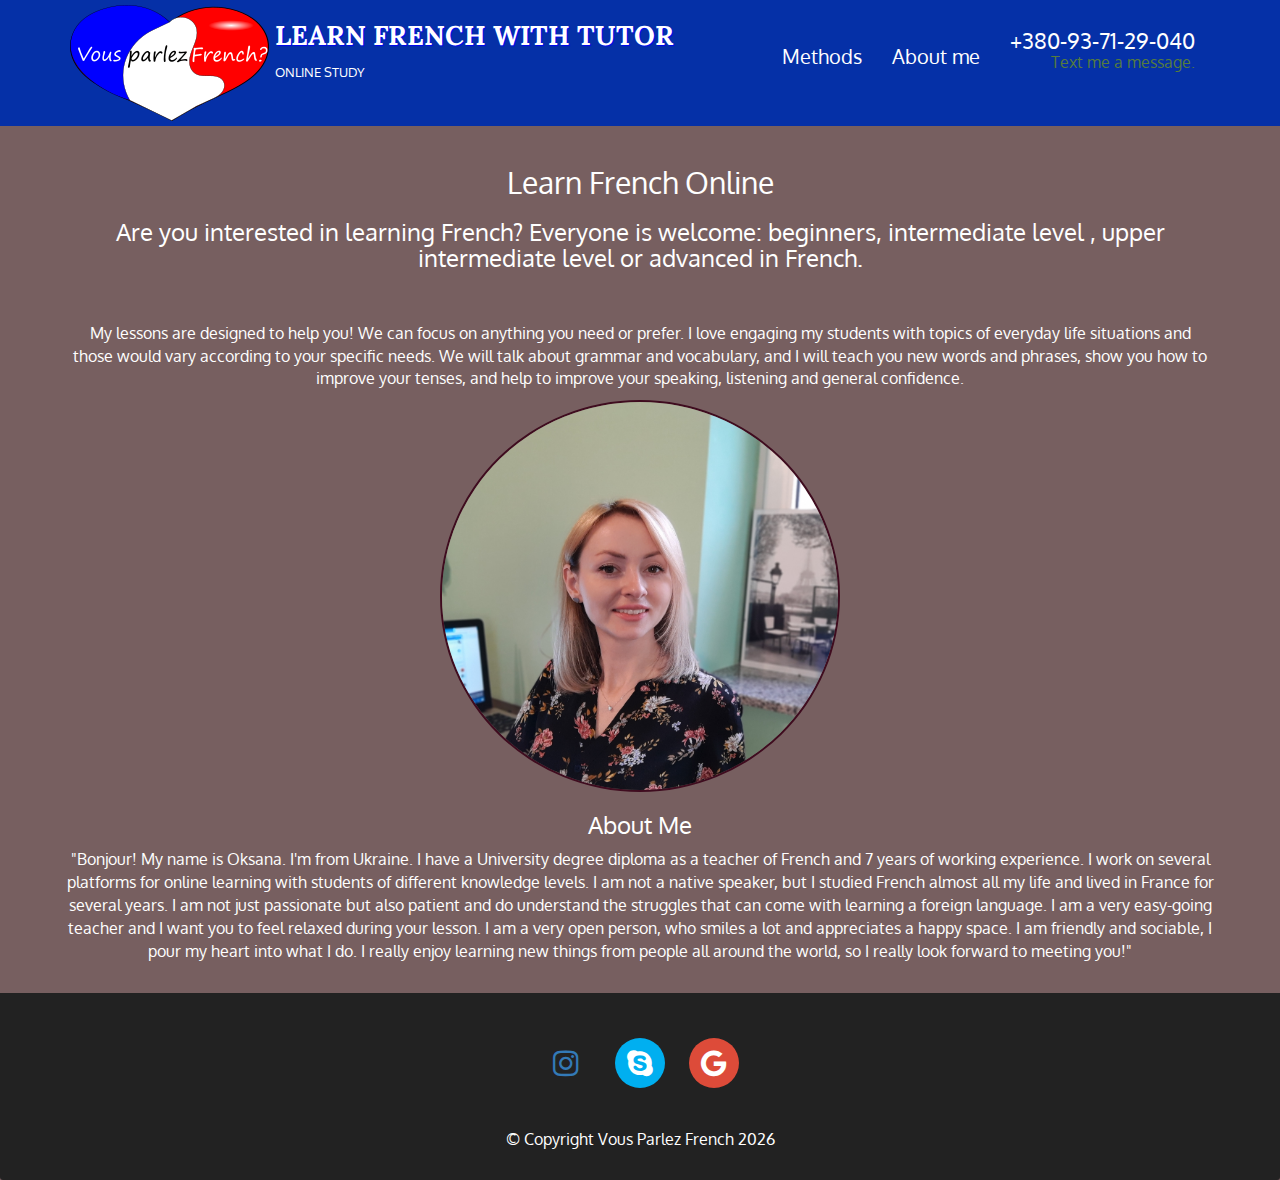
==== commit 0a593d12: "Add files via upload" ====
--- a/about-me.html
+++ b/about-me.html
@@ -99,7 +99,7 @@
     <div class="container">
       <div class="icons">
         <address>
-      <a href="https://www.facebook.com/profile.php?id=100004658418499"  target="_blank" class="fa fa-facebook"></a>
+      <a href="https://www.instagram.com/mmademoizzelle/"  target="_blank" class="fa fa-instagram"></a>
       <a href="skype:oksana.monana"  target="_blank" class="fa fa-skype"></a>
       <a href="mailto:mmademoisselle@gmail.com"  target="_blank" class="fa fa-google"></a>
     </div>
--- a/css/styles.css
+++ b/css/styles.css
@@ -221,7 +221,7 @@
   text-align: center;
 }
 .menu-item-description {
-  padding-right: 30px;
+  padding-right: auto;
 }
 h3.menu-item-title {
   margin: 0 0 10px;
@@ -384,7 +384,7 @@
     text-align: center;
   }
   .menu-item-description {
-    text-align: center;;
+    text-align: center;
   }
 }
 
